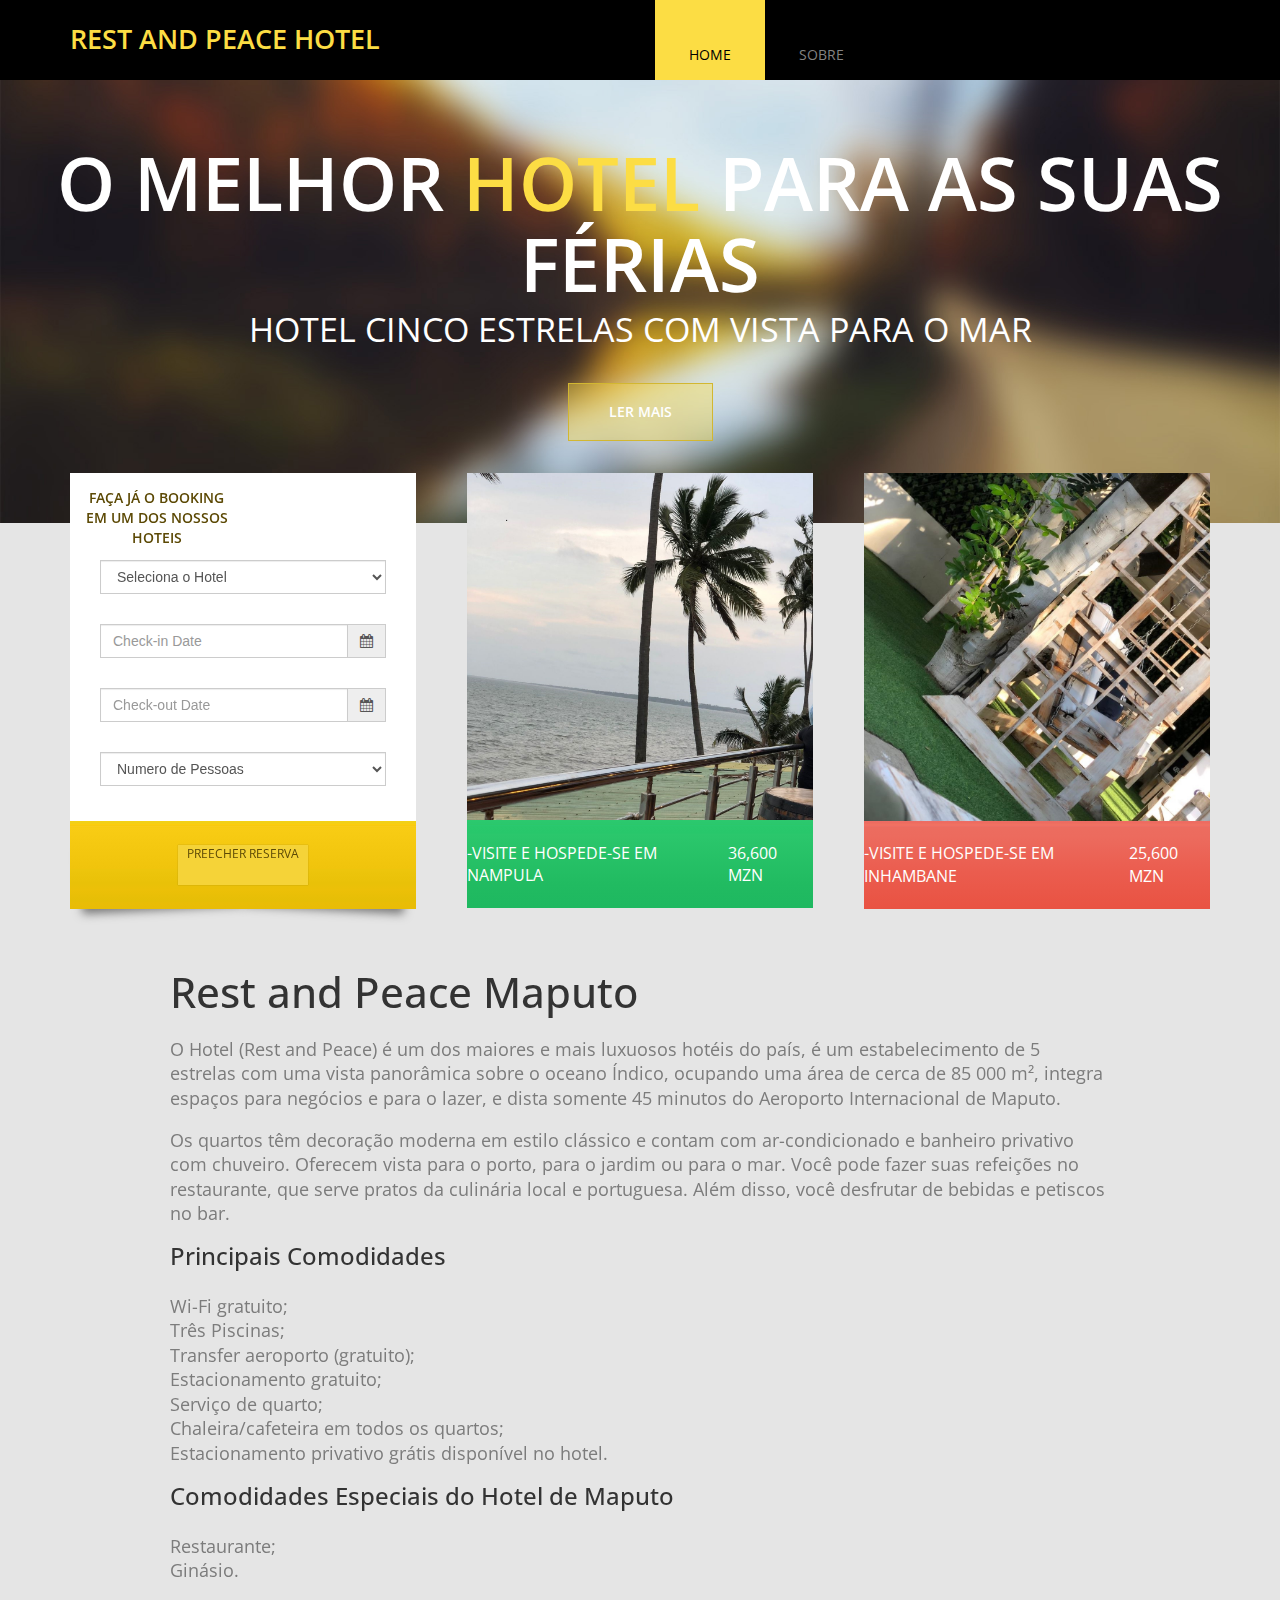
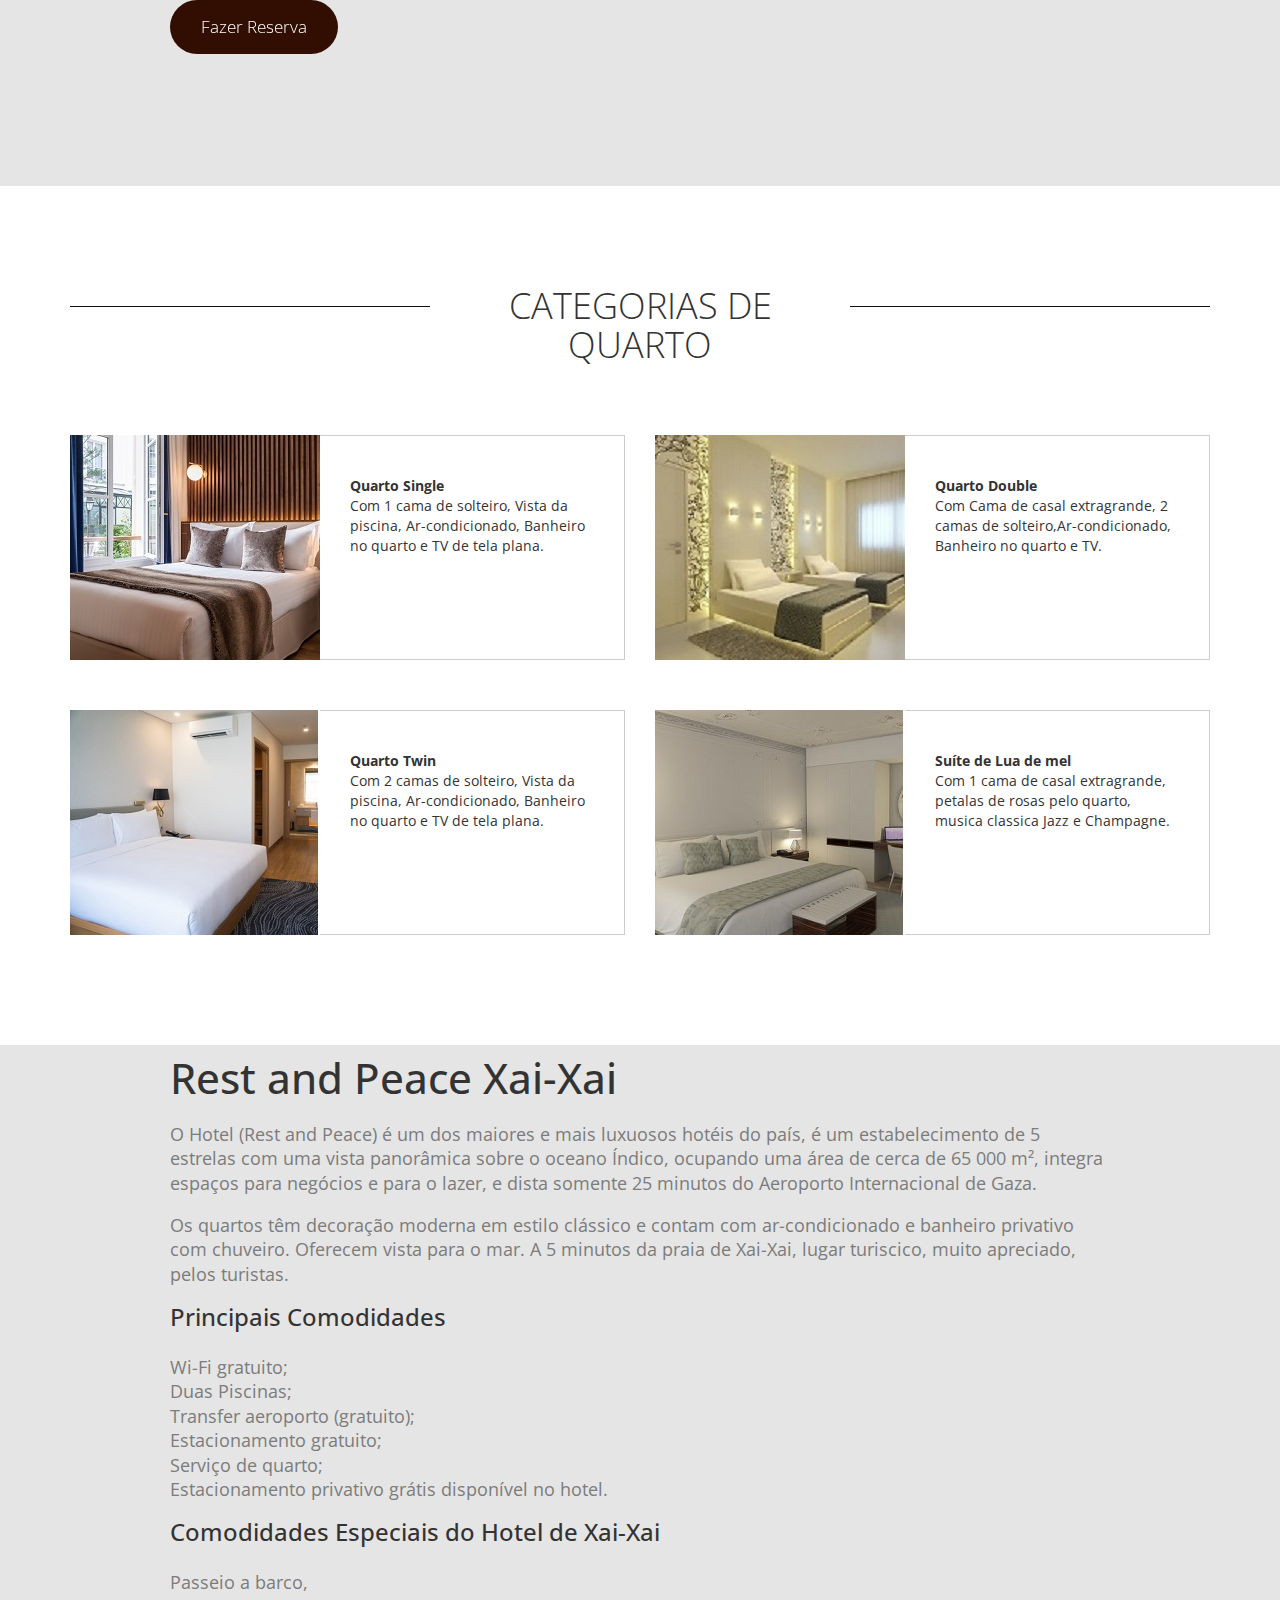
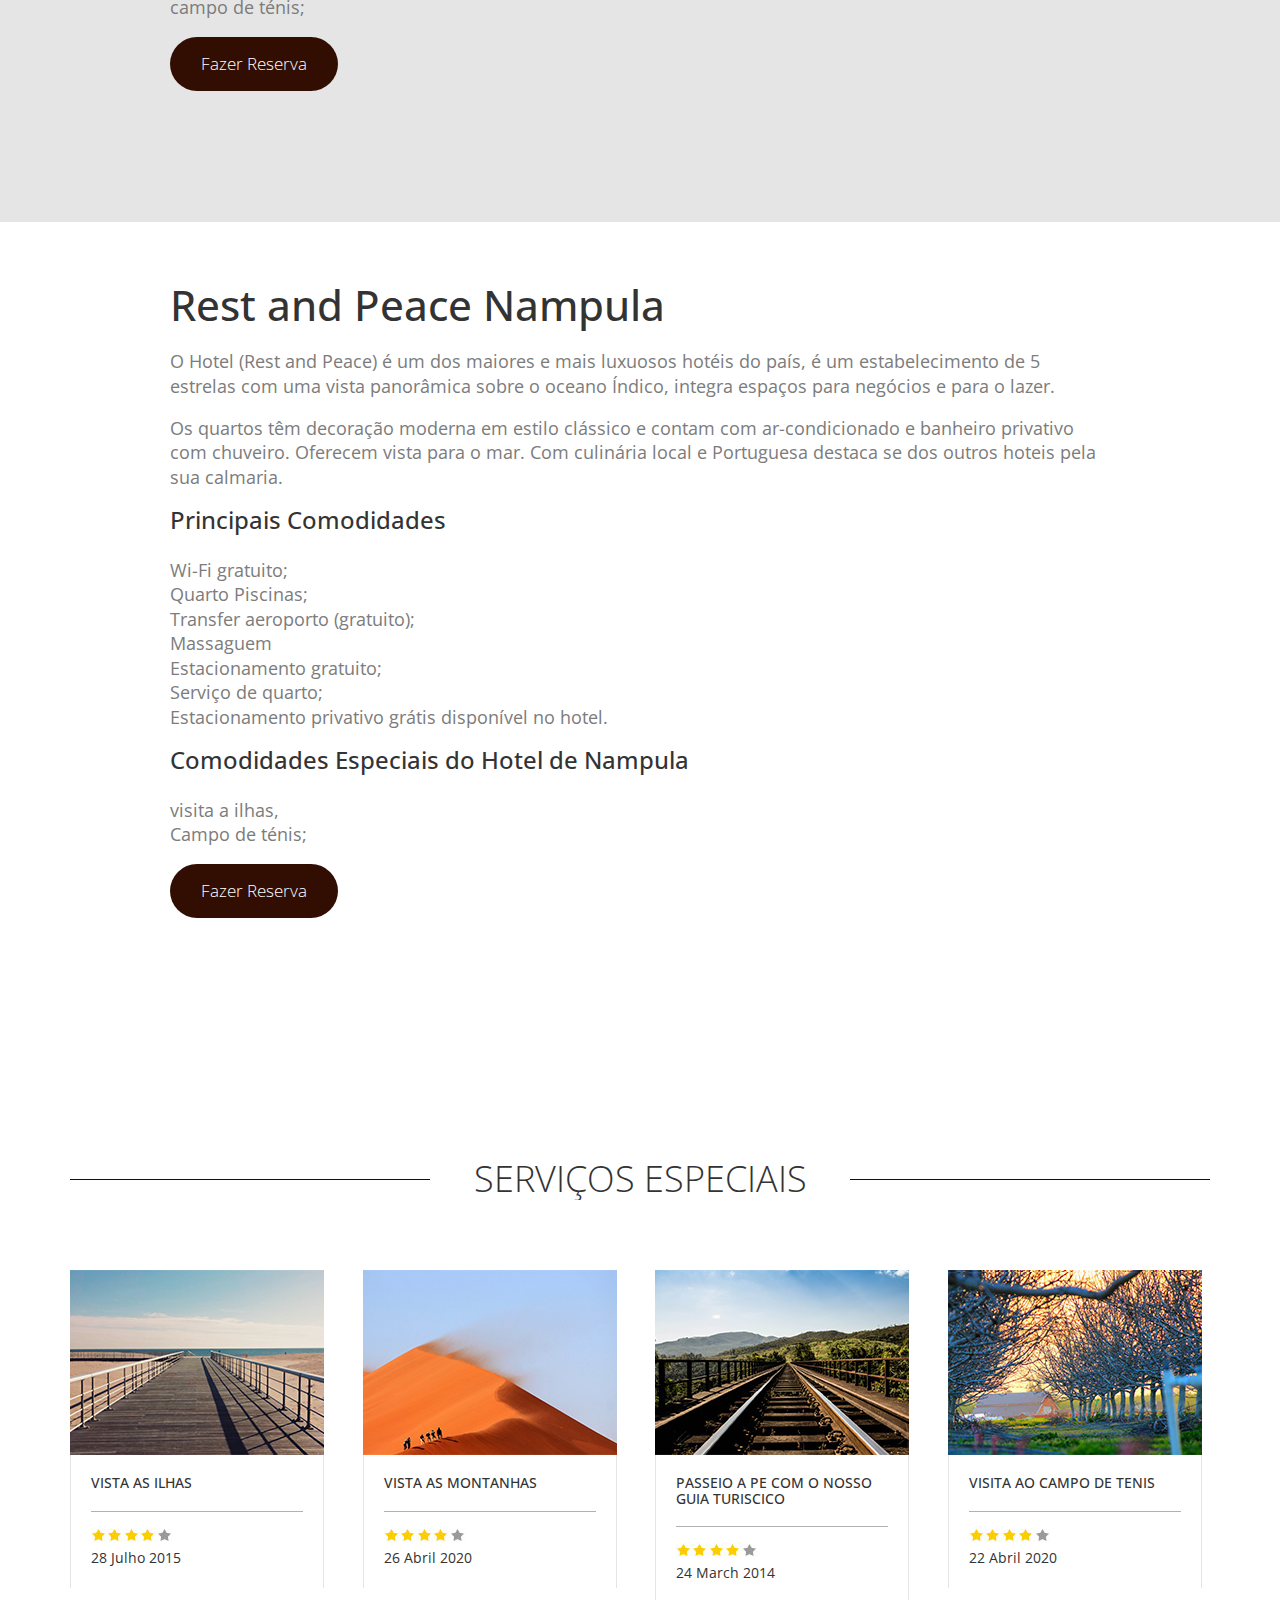
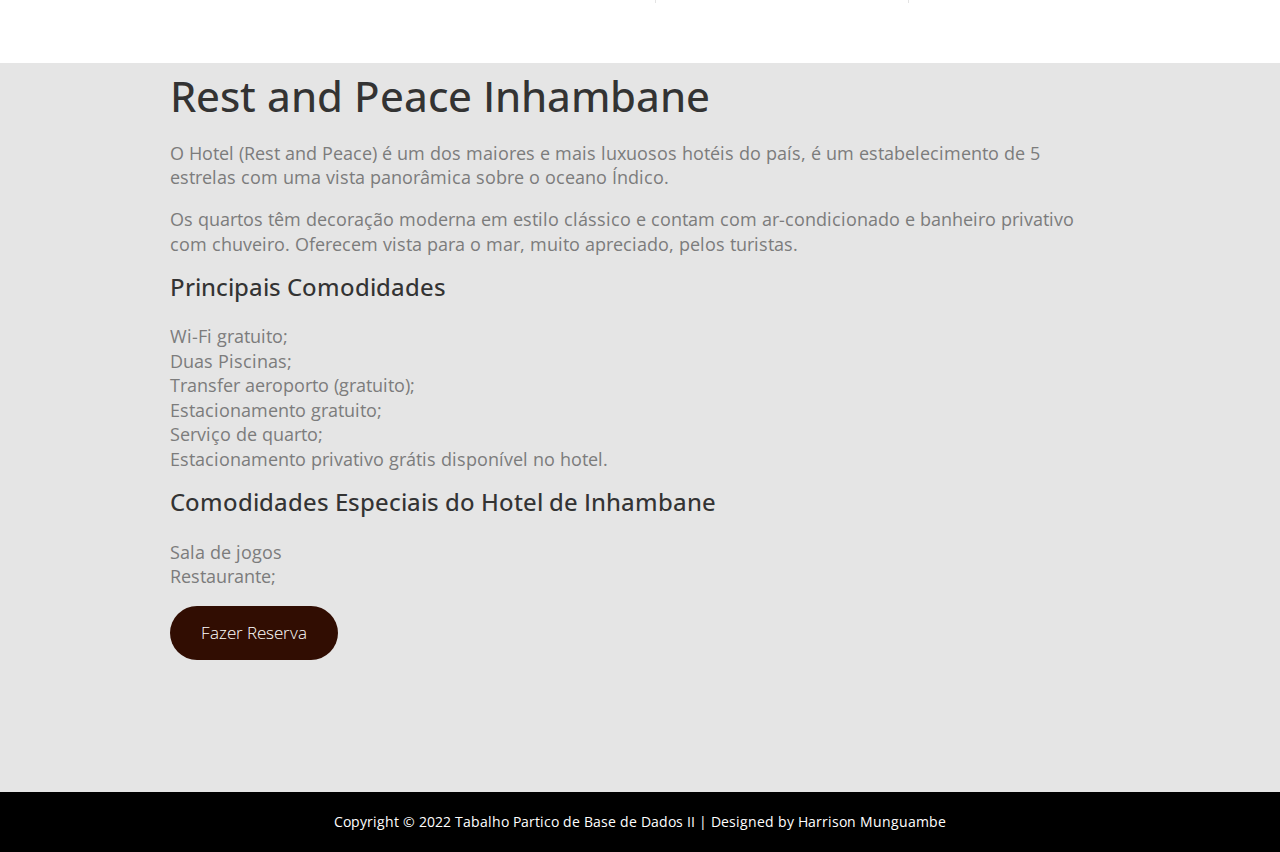
==== index.html @ 848834ae "Initial commit" ====
<!DOCTYPE html>
<html lang="en">
  <head>
    <meta charset="utf-8" />
    <meta http-equiv="X-UA-Compatible" content="IE=edge" />
    <meta name="viewport" content="width=device-width, initial-scale=1" />
    <title>Hotel Rest and Peace</title>

     <!-- //for-mobile-apps -->
     <link
     rel="icon"
     href="img/iconfinder-connectedglobe-4417105_116615.ico"
     type="image/x-icon"
   />
    <link
      href="http://fonts.googleapis.com/css?family=Open+Sans:400,300,400italic,600,700"
      rel="stylesheet"
      type="text/css"
    />
    <link href="css/font-awesome.min.css" rel="stylesheet" />
    <link href="css/bootstrap.min.css" rel="stylesheet" />
    <link href="css/bootstrap-datetimepicker.min.css" rel="stylesheet" />
    <link href="css/flexslider.css" rel="stylesheet" />
    <link href="css/templatemo-style.css" rel="stylesheet" />
  </head>
  <body class="tm-gray-bg">
    <!-- Header -->
    <div class="tm-header">
      <div class="container">
        <div class="row">
          <div class="col-lg-6 col-md-4 col-sm-3 tm-site-name-container">
            <a href="#" class="tm-site-name">Rest and Peace Hotel</a>
          </div>
          <div class="col-lg-6 col-md-8 col-sm-9">
            <div class="mobile-menu-icon">
              <i class="fa fa-bars"></i>
            </div>
            <nav class="tm-nav">
              <ul>
                <li><a href="index.html" class="active">Home</a></li>
                <!-- <li><a href="about.html">Sobre</a></li>
                <li><a href="tours.html">Our Tours</a></li> -->
                <li><a href="contact.html">Sobre</a></li>
              </ul>
            </nav>
          </div>
        </div>
      </div>
    </div>

    <section class="tm-banner">
      <!-- Flexslider -->
      <div class="flexslider flexslider-banner">
        <ul class="slides">
          <li>
            <div class="tm-banner-inner">
              <h1 class="tm-banner-title">
                O Melhor <span class="tm-yellow-text">Hotel</span> para as suas
                Férias
              </h1>
              <p class="tm-banner-subtitle">
                Hotel Cinco Estrelas com Vista para o Mar
              </p>
              <a href="#more" class="tm-banner-link">Ler Mais</a>
            </div>
            <img src="img/banner-1.jpg" alt="Image" />
          </li>
          <li>
            <div class="tm-banner-inner">
              <h1 class="tm-banner-title">
                Hospede-se <span class="tm-yellow-text">Connosco</span> já
              </h1>
              <p class="tm-banner-subtitle">Cobrimos o menor preço</p>
              <a href="#more" class="tm-banner-link">Ler Mais</a>
            </div>
            <img src="img/banner-2.jpg" alt="Image" />
          </li>
          <li>
            <div class="tm-banner-inner">
              <h1 class="tm-banner-title">
                Um dos mais
                <span class="tm-yellow-text">luxuosos hotéis</span> do país
              </h1>
              <p class="tm-banner-subtitle">Veja os detalhes da acomodação</p>
              <a href="#more" class="tm-banner-link">Ler Mais</a>
            </div>
            <img src="img/banner-3.jpg" alt="Image" />
          </li>
        </ul>
      </div>
    </section>

    <!-- gray bg -->
    <section class="container tm-home-section-1" id="more">
      <div class="row">
        <div class="col-lg-4 col-md-4 col-sm-6">
          <!-- Nav tabs -->
          <div class="tm-home-box-1">
            <ul
              class="nav nav-tabs tm-white-bg"
              role="tablist"
              id="hotelCarTabs"
            >
              <li role="presentation" class="active">
                <a
                  href="#hotel"
                  aria-controls="hotel"
                  role="tab"
                  data-toggle="tab"
                  >Faça já o Booking em um dos nossos Hoteis
                </a>
              </li>
              <!-- <li role="presentation">
                <a href="#car" aria-controls="car" role="tab" data-toggle="tab"
                  >Car Rental</a
                >
              </li> -->
            </ul>

            <!-- Tab panes -->
            <div class="tab-content">
              <div
                role="tabpanel"
                class="tab-pane fade in active tm-white-bg"
                id="hotel"
              >
                <div class="tm-search-box effect2">
                  <form action="#" method="post" class="hotel-search-form">
                    <div class="tm-form-inner">
                      <div class="form-group">
                        <select class="form-control">
                          <option value="">Seleciona o Hotel</option>
                          <!-- <option value="shangrila">Nampula</option> -->
                          <option value="chatrium">Xai-Xai</option>
                          <option value="fourseasons">Inhambane</option>
                          <option value="hilton">Maputo</option>
                        </select>
                      </div>
                      <div class="form-group">
                        <div class="input-group date" id="datetimepicker1">
                          <input
                            type="text"
                            class="form-control"
                            placeholder="Check-in Date"
                          />
                          <span class="input-group-addon">
                            <span class="fa fa-calendar"></span>
                          </span>
                        </div>
                      </div>
                      <div class="form-group">
                        <div class="input-group date" id="datetimepicker2">
                          <input
                            type="text"
                            class="form-control"
                            placeholder="Check-out Date"
                          />
                          <span class="input-group-addon">
                            <span class="fa fa-calendar"></span>
                          </span>
                        </div>
                      </div>
                      <div class="form-group margin-bottom-0">
                        <select class="form-control">
                          <option value="">Numero de Pessoas</option>
                          <option value="1">1</option>
                          <option value="2">2</option>
                          <option value="3">3</option>
                          <option value="4">4</option>
                          <option value="5p">5+</option>
                        </select>
                      </div>
                    </div>
                    <div class="form-group tm-yellow-gradient-bg text-center">
                      <a href="Reserva.html" class="tm-yellow-btn">
                        Preecher Reserva
                      </a>
                    </div>
                  </form>
                </div>
              </div>
              <div role="tabpanel" class="tab-pane fade tm-white-bg" id="car">
                <div class="tm-search-box effect2">
                  <form action="#" method="post" class="hotel-search-form">
                    <div class="tm-form-inner">
                      <div class="form-group">
                        <select class="form-control">
                          <option value="">-- Select Model --</option>
                          <option value="shangrila">BMW</option>
                          <option value="chatrium">Mercedes-Benz</option>
                          <option value="fourseasons">Toyota</option>
                          <option value="hilton">Honda</option>
                        </select>
                      </div>
                      <div class="form-group">
                        <div class="input-group date-time" id="datetimepicker3">
                          <input
                            type="text"
                            class="form-control"
                            placeholder="Pickup Date"
                          />
                          <span class="input-group-addon">
                            <span class="fa fa-calendar"></span>
                          </span>
                        </div>
                      </div>
                      <div class="form-group">
                        <div class="input-group date-time" id="datetimepicker4">
                          <input
                            type="text"
                            class="form-control"
                            placeholder="Return Date"
                          />
                          <span class="input-group-addon">
                            <span class="fa fa-calendar"></span>
                          </span>
                        </div>
                      </div>
                      <div class="form-group">
                        <select class="form-control">
                          <option value="">-- Options --</option>
                          <option value="">Child Seat</option>
                          <option value="">GPS Navigator</option>
                          <option value="">Insurance</option>
                        </select>
                      </div>
                    </div>
                    <div class="form-group tm-yellow-gradient-bg text-center">
                      <button type="submit" name="submit" class="tm-yellow-btn">
                        Check Now
                      </button>
                    </div>
                  </form>
                </div>
              </div>
            </div>
          </div>
        </div>

        <div class="col-lg-4 col-md-4 col-sm-6">
          <div class="tm-home-box-1 tm-home-box-1-2 tm-home-box-1-center">
            <img src="img/IMG-20211113-WA0126.jpg" alt="image" class="img-responsive" />
            <a href="Reserva.html">
              <div class="tm-green-gradient-bg tm-city-price-container">
                <span>-Visite e Hospede-se em Nampula</span>
                <span>36,600 MZN</span>
              </div>
            </a>
          </div>
        </div>

        <div class="col-lg-4 col-md-4 col-sm-6">
          <div class="tm-home-box-1 tm-home-box-1-2 tm-home-box-1-right">
            <img src="img/IMG-20220428-WA0137.jpg" alt="image" class="img-responsive" />
            <a href="Reserva.html">
              <div class="tm-red-gradient-bg tm-city-price-container">
                <span>-Visite e Hospede-se em Inhambane</span>
                <span>25,600 MZN</span>
              </div>
            </a>
          </div>
        </div>
      </div>

      <article>
        <section class="sobre" id="sobre">
          <div class="sobre-info">
            <h2 class="sobre-title">Rest and Peace Maputo</h2>
            <p>
              O Hotel (Rest and Peace) é um dos maiores e mais luxuosos hotéis
              do país, é um estabelecimento de 5 estrelas com uma vista
              panorâmica sobre o oceano Índico, ocupando uma área de cerca de 85
              000 m², integra espaços para negócios e para o lazer, e dista
              somente 45 minutos do Aeroporto Internacional de Maputo.
            </p>

            <p>
              Os quartos têm decoração moderna em estilo clássico e contam com
              ar-condicionado e banheiro privativo com chuveiro. Oferecem vista
              para o porto, para o jardim ou para o mar. Você pode fazer suas
              refeições no restaurante, que serve pratos da culinária local e
              portuguesa. Além disso, você desfrutar de bebidas e petiscos no
              bar.
            </p>

            <h3>Principais Comodidades</h3>
            <p>
              <br />
              Wi-Fi gratuito;<br />
              Três Piscinas; <br />
              Transfer aeroporto (gratuito);<br />

              Estacionamento gratuito;<br />
              Serviço de quarto;<br />
              Chaleira/cafeteira em todos os quartos; <br />
              Estacionamento privativo grátis disponível no hotel.
            </p>
            <h3>Comodidades Especiais do Hotel de Maputo</h3>
            <p>
              <br />
              Restaurante; <br />
              Ginásio.
            </p>
            <p>
              <a href="Reserva.html" class="reservaBtn">Fazer Reserva</a>
            </p>
          </div>
        </section>
      </article>

      <!-- <div class="section-margin-top">
        <div class="row">
          <div class="tm-section-header">
            <div class="col-lg-3 col-md-3 col-sm-3"><hr /></div>
            <div class="col-lg-6 col-md-6 col-sm-6">
              <h2 class="tm-section-title">Lorem Ipsum Dolor</h2>
            </div>
            <div class="col-lg-3 col-md-3 col-sm-3"><hr /></div>
          </div>
        </div>
        <div class="row">
          <div class="col-lg-3 col-md-3 col-sm-6 col-xs-6 col-xxs-12">
            <div class="tm-home-box-2">
              <img src="img/index-03.jpg" alt="image" class="img-responsive" />
              <h3>Proin Gravida Nibhvel Lorem Quis Bind</h3>
              <p class="tm-date">28 March 2016</p>
              <div class="tm-home-box-2-container">
                <a href="#" class="tm-home-box-2-link"
                  ><i class="fa fa-heart tm-home-box-2-icon border-right"></i
                ></a>
                <a href="#" class="tm-home-box-2-link"
                  ><span class="tm-home-box-2-description">Travel</span></a
                >
                <a href="#" class="tm-home-box-2-link"
                  ><i class="fa fa-edit tm-home-box-2-icon border-left"></i
                ></a>
              </div>
            </div>
          </div>
          <div class="col-lg-3 col-md-3 col-sm-6 col-xs-6 col-xxs-12">
            <div class="tm-home-box-2">
              <img src="img/index-04.jpg" alt="image" class="img-responsive" />
              <h3>Proin Gravida Nibhvel Lorem Quis Bind</h3>
              <p class="tm-date">26 March 2016</p>
              <div class="tm-home-box-2-container">
                <a href="#" class="tm-home-box-2-link"
                  ><i class="fa fa-heart tm-home-box-2-icon border-right"></i
                ></a>
                <a href="#" class="tm-home-box-2-link"
                  ><span class="tm-home-box-2-description">Travel</span></a
                >
                <a href="#" class="tm-home-box-2-link"
                  ><i class="fa fa-edit tm-home-box-2-icon border-left"></i
                ></a>
              </div>
            </div>
          </div>
          <div class="col-lg-3 col-md-3 col-sm-6 col-xs-6 col-xxs-12">
            <div class="tm-home-box-2">
              <img src="img/index-05.jpg" alt="image" class="img-responsive" />
              <h3>Proin Gravida Nibhvel Lorem Quis Bind</h3>
              <p class="tm-date">24 March 2016</p>
              <div class="tm-home-box-2-container">
                <a href="#" class="tm-home-box-2-link"
                  ><i class="fa fa-heart tm-home-box-2-icon border-right"></i
                ></a>
                <a href="#" class="tm-home-box-2-link"
                  ><span class="tm-home-box-2-description">Travel</span></a
                >
                <a href="#" class="tm-home-box-2-link"
                  ><i class="fa fa-edit tm-home-box-2-icon border-left"></i
                ></a>
              </div>
            </div>
          </div>
          <div class="col-lg-3 col-md-3 col-sm-6 col-xs-6 col-xxs-12">
            <div class="tm-home-box-2 tm-home-box-2-right">
              <img src="img/index-06.jpg" alt="image" class="img-responsive" />
              <h3>Proin Gravida Nibhvel Lorem Quis Bind</h3>
              <p class="tm-date">22 March 2016</p>
              <div class="tm-home-box-2-container">
                <a href="#" class="tm-home-box-2-link"
                  ><i class="fa fa-heart tm-home-box-2-icon border-right"></i
                ></a>
                <a href="#" class="tm-home-box-2-link"
                  ><span class="tm-home-box-2-description">Travel</span></a
                >
                <a href="#" class="tm-home-box-2-link"
                  ><i class="fa fa-edit tm-home-box-2-icon border-left"></i
                ></a>
              </div>
            </div>
          </div>
        </div>
        <div class="row">
          <div class="col-lg-12">
            <p class="home-description">
              Holiday is free Bootstrap v3.3.5 responsive template for tour and
              travel websites. You can download and use this layout for any
              purpose. You do not need to provide a credit link to us. If you
              have any question, feel free to contact us. Credit goes to
              <a rel="nofollow" href="http://unsplash.com" target="_parent"
                >Unsplash</a
              >
              for images used in this template.
            </p>
          </div>
        </div>
      </div> -->
    </section>

    <!-- white bg -->
    <section class="tm-white-bg section-padding-bottom">
      <div class="container">
        <div class="row">
          <div class="tm-section-header section-margin-top">
            <div class="col-lg-4 col-md-3 col-sm-3"><hr /></div>
            <div class="col-lg-4 col-md-6 col-sm-6">
              <h2 class="tm-section-title">Categorias de Quarto</h2>
            </div>
            <div class="col-lg-4 col-md-3 col-sm-3"><hr /></div>
          </div>
          <div class="col-lg-6">
            <div class="tm-home-box-3">
              <div class="tm-home-box-3-img-container">
                <img src="img/1403152.jpg" alt="image" class="img-responsive" />
              </div>
              <div class="tm-home-box-3-info">
                <p class="tm-home-box-3-description">
                  <strong> Quarto Single </strong><br />
                  Com 1 cama de solteiro, Vista da piscina, Ar-condicionado,
                  Banheiro no quarto e TV de tela plana.
                </p>
                <!-- <div class="tm-home-box-2-container">
                  <a href="#" class="tm-home-box-2-link"
                    ><i class="fa fa-heart tm-home-box-2-icon border-right"></i
                  ></a>
                  <a href="#" class="tm-home-box-2-link"
                    ><span class="tm-home-box-2-description box-3"
                      >Fazer Reserva</span
                    ></a
                  >
                  <a href="#" class="tm-home-box-2-link"
                    ><i class="fa fa-edit tm-home-box-2-icon border-left"></i
                  ></a>
                </div> -->
              </div>
            </div>
          </div>
          <div class="col-lg-6">
            <div class="tm-home-box-3">
              <div class="tm-home-box-3-img-container">
                <img
                  src="img/paraupebasquartodouble.jpg"
                  alt="image"
                  class="img-responsive"
                />
              </div>
              <div class="tm-home-box-3-info">
                <p class="tm-home-box-3-description">
                  <strong> Quarto Double </strong><br />
                  Com Cama de casal extragrande, 2 camas de
                  solteiro,Ar-condicionado, Banheiro no quarto e TV.
                </p>
                <!-- <div class="tm-home-box-2-container">
                  <a href="#" class="tm-home-box-2-link"
                    ><i class="fa fa-heart tm-home-box-2-icon border-right"></i
                  ></a>
                  <a href="#" class="tm-home-box-2-link"
                    ><span class="tm-home-box-2-description box-3"
                      >Fazer Reserva</span
                    ></a
                  >
                  <a href="#" class="tm-home-box-2-link"
                    ><i class="fa fa-edit tm-home-box-2-icon border-left"></i
                  ></a>
                </div> -->
              </div>
            </div>
          </div>
          <div class="col-lg-6">
            <div class="tm-home-box-3">
              <div class="tm-home-box-3-img-container">
                <img
                  src="img/como-decorar-quartos-de-hotel (2).jpg"
                  alt="image"
                  class="img-responsive"
                />
              </div>
              <div class="tm-home-box-3-info">
                <p class="tm-home-box-3-description">
                  <strong> Quarto Twin </strong><br />
                  Com 2 camas de solteiro, Vista da piscina, Ar-condicionado,
                  Banheiro no quarto e TV de tela plana.
                </p>
                <!-- <div class="tm-home-box-2-container">
                  <a href="#" class="tm-home-box-2-link"
                    ><i class="fa fa-heart tm-home-box-2-icon border-right"></i
                  ></a>
                  <a href="#" class="tm-home-box-2-link"
                    ><span class="tm-home-box-2-description box-3"
                      >Fazer Reserva</span
                    ></a
                  >
                  <a href="#" class="tm-home-box-2-link"
                    ><i class="fa fa-edit tm-home-box-2-icon border-left"></i
                  ></a>
                </div> -->
              </div>
            </div>
          </div>
          <div class="col-lg-6">
            <div class="tm-home-box-3">
              <div class="tm-home-box-3-img-container">
                <img
                  src="img/quarto-hotel-20409.jpg"
                  alt="image"
                  class="img-responsive"
                />
              </div>
              <div class="tm-home-box-3-info">
                <p class="tm-home-box-3-description">
                  <strong>Suíte de Lua de mel </strong><br />
                  Com 1 cama de casal extragrande, petalas de rosas pelo quarto,
                  musica classica Jazz e Champagne.
                </p>
                <!-- <div class="tm-home-box-2-container">
                  <a href="#" class="tm-home-box-2-link"
                    ><i class="fa fa-heart tm-home-box-2-icon border-right"></i
                  ></a>
                  <a href="#" class="tm-home-box-2-link"
                    ><span class="tm-home-box-2-description box-3"
                      >Fazer Reserva</span
                    ></a
                  >
                  <a href="#" class="tm-home-box-2-link"
                    ><i class="fa fa-edit tm-home-box-2-icon border-left"></i
                  ></a>
                </div> -->
              </div>
            </div>
          </div>
        </div>
      </div>
    </section>
    <!-- gray bg -->
    <section class="container tm-home-section-1" id="more">
      <section class="sobre" id="sobre">
        <div class="sobre-info">
          <h2 class="sobre-title">Rest and Peace Xai-Xai</h2>
          <p>
            O Hotel (Rest and Peace) é um dos maiores e mais luxuosos hotéis do
            país, é um estabelecimento de 5 estrelas com uma vista panorâmica
            sobre o oceano Índico, ocupando uma área de cerca de 65 000 m²,
            integra espaços para negócios e para o lazer, e dista somente 25
            minutos do Aeroporto Internacional de Gaza.
          </p>

          <p>
            Os quartos têm decoração moderna em estilo clássico e contam com
            ar-condicionado e banheiro privativo com chuveiro. Oferecem vista
            para o mar. A 5 minutos da praia de Xai-Xai, lugar turiscico, muito
            apreciado, pelos turistas.
          </p>

          <h3>Principais Comodidades</h3>
          <p>
            <br />
            Wi-Fi gratuito;<br />
            Duas Piscinas; <br />
            Transfer aeroporto (gratuito);<br />

            Estacionamento gratuito;<br />
            Serviço de quarto;<br />
            Estacionamento privativo grátis disponível no hotel.
          </p>
          <h3>Comodidades Especiais do Hotel de Xai-Xai</h3>
          <p>
            <br />
            Passeio a barco,<br />
            campo de ténis;
          </p>
          <p>
            <a href="Reserva.html" class="reservaBtn">Fazer Reserva</a>
          </p>
        </div>
      </section>
    </section>

    <!-- white bg -->
    <section class="tm-white-bg section-padding-bottom">
      <section class="sobre" id="sobre">
        <div class="sobre-info">
          <h2 class="sobre-title">Rest and Peace Nampula</h2>
          <p>
            O Hotel (Rest and Peace) é um dos maiores e mais luxuosos hotéis do
            país, é um estabelecimento de 5 estrelas com uma vista panorâmica
            sobre o oceano Índico, integra espaços para negócios e para o lazer.
          </p>

          <p>
            Os quartos têm decoração moderna em estilo clássico e contam com
            ar-condicionado e banheiro privativo com chuveiro. Oferecem vista
            para o mar. Com culinária local e Portuguesa destaca se dos outros
            hoteis pela sua calmaria.
          </p>

          <h3>Principais Comodidades</h3>
          <p>
            <br />
            Wi-Fi gratuito;<br />
            Quarto Piscinas; <br />
            Transfer aeroporto (gratuito);<br />
            Massaguem <br />
            Estacionamento gratuito;<br />
            Serviço de quarto;<br />
            Estacionamento privativo grátis disponível no hotel.
          </p>
          <h3>Comodidades Especiais do Hotel de Nampula</h3>
          <p>
            <br />
            visita a ilhas, <br />
            Campo de ténis;
          </p>
          <p>
            <a href="Reserva.html" class="reservaBtn">Fazer Reserva</a>
          </p>
        </div>
      </section>
    </section> 

    <section class="tm-white-bg section-padding-bottom">
      <div class="container">
        <div class="row">
          <div class="tm-section-header section-margin-top">
            <div class="col-lg-4 col-md-3 col-sm-3"><hr /></div>
            <div class="col-lg-4 col-md-6 col-sm-6">
              <h2 class="tm-section-title">Serviços Especiais</h2>
            </div>
            <div class="col-lg-4 col-md-3 col-sm-3"><hr /></div>
          </div>
        </div>
        <div class="row">
          <div class="col-lg-3 col-md-3 col-sm-6 col-xs-6 col-xxs-12">
            <div class="tm-tours-box-2">
              <img src="img/index-03.jpg" alt="image" class="img-responsive" />
              <div class="tm-tours-box-2-info">
                <h3 class="margin-bottom-15">Vista as ilhas</h3>
                <img src="img/rating.png" alt="image" class="margin-bottom-5" />
                <p>28 Julho 2015</p>
              </div>
              <!-- <a href="#" class="tm-tours-box-2-link">Book Now</a> -->
            </div>
          </div>
          <div class="col-lg-3 col-md-3 col-sm-6 col-xs-6 col-xxs-12">
            <div class="tm-tours-box-2">
              <img src="img/index-04.jpg" alt="image" class="img-responsive" />
              <div class="tm-tours-box-2-info">
                <h3 class="margin-bottom-15">Vista as Montanhas</h3>
                <img src="img/rating.png" alt="image" class="margin-bottom-5" />
                <p>26 Abril 2020</p>
              </div>
              <!-- <a href="#" class="tm-tours-box-2-link">Book Now</a> -->
            </div>
          </div>
          <div class="col-lg-3 col-md-3 col-sm-6 col-xs-6 col-xxs-12">
            <div class="tm-tours-box-2">
              <img src="img/index-05.jpg" alt="image" class="img-responsive" />
              <div class="tm-tours-box-2-info">
                <h3 class="margin-bottom-15">
                  Passeio a pe com o nosso guia turiscico
                </h3>
                <img src="img/rating.png" alt="image" class="margin-bottom-5" />
                <p>24 March 2014</p>
              </div>
              <!-- <a href="#" class="tm-tours-box-2-link">Book Now</a> -->
            </div>
          </div>
          <div class="col-lg-3 col-md-3 col-sm-6 col-xs-6 col-xxs-12">
            <div class="tm-tours-box-2">
              <img src="img/index-06.jpg" alt="image" class="img-responsive" />
              <div class="tm-tours-box-2-info">
                <h3 class="margin-bottom-15">
                 Visita ao Campo de tenis
                </h3>
                <img src="img/rating.png" alt="image" class="margin-bottom-5" />
                <p>22 Abril 2020</p>
              </div>
              <!-- <a href="#" class="tm-tours-box-2-link">Book Now</a> -->
            </div>
          </div>
        </div>
        <!-- <div class="row">
          <div class="col-lg-12">
            <p class="home-description">
              Lorem quis bibendum auctor, nisi elit consequat ipsum, nec
              sagittis sem nibh id elit. Duis sed odio sit amet nibh vulputate
              cursus a sit amet mauris. Morbi accumsaipsu m velit. Nam nec
              tellus a odio tincidunt auctor a ornare odio. Sed non mauris vitae
              erat.
            </p>
          </div> -->
        </div>
      </div>
    </section>
 <!-- gray bg -->
 <section class="container tm-home-section-1" id="more">
  <section class="sobre" id="sobre">
    <div class="sobre-info">
      <h2 class="sobre-title">Rest and Peace	Inhambane</h2>
      <p>
        O Hotel (Rest and Peace) é um dos maiores e mais luxuosos hotéis do
        país, é um estabelecimento de 5 estrelas com uma vista panorâmica
        sobre o oceano Índico.
      </p>

      <p>
        Os quartos têm decoração moderna em estilo clássico e contam com
        ar-condicionado e banheiro privativo com chuveiro. Oferecem vista
        para o mar, muito apreciado, pelos turistas.
      </p>

      <h3>Principais Comodidades</h3>
      <p>
        <br />
        Wi-Fi gratuito;<br />
        Duas Piscinas; <br />
        Transfer aeroporto (gratuito);<br />

        Estacionamento gratuito;<br />
        Serviço de quarto;<br />
        Estacionamento privativo grátis disponível no hotel.
      </p>
      <h3>Comodidades Especiais do Hotel de Inhambane</h3>
      <p>
        <br />
        Sala de jogos <br>
         Restaurante;
      </p>
      <p>
        <a href="Reserva.html" class="reservaBtn">Fazer Reserva</a>
      </p>
    </div>
  </section>
</section>

    
    <footer class="tm-black-bg">
      <div class="container">
        <div class="row">
          <p class="tm-copyright-text">
            Copyright &copy; 2022 Tabalho Partico de Base de Dados II | Designed by Harrison Munguambe
          </p>
        </div>
      </div>
    </footer>
    <script type="text/javascript" src="js/jquery-1.11.2.min.js"></script>
    <!-- jQuery -->
    <script type="text/javascript" src="js/moment.js"></script>
    <!-- moment.js -->
    <script type="text/javascript" src="js/bootstrap.min.js"></script>
    <!-- bootstrap js -->
    <script
      type="text/javascript"
      src="js/bootstrap-datetimepicker.min.js"
    ></script>
    <!-- bootstrap date time picker js, http://eonasdan.github.io/bootstrap-datetimepicker/ -->
    <script type="text/javascript" src="js/jquery.flexslider-min.js"></script>
    <!--
	<script src="js/froogaloop.js"></script>
	<script src="js/jquery.fitvid.js"></script>
-->
    <script type="text/javascript" src="js/templatemo-script.js"></script>
    <!-- Templatemo Script -->
    <script>
      // HTML document is loaded. DOM is ready.
      $(function () {
        $("#hotelCarTabs a").click(function (e) {
          e.preventDefault();
          $(this).tab("show");
        });

        $(".date").datetimepicker({
          format: "MM/DD/YYYY",
        });
        $(".date-time").datetimepicker();

        // https://css-tricks.com/snippets/jquery/smooth-scrolling/
        $("a[href*=#]:not([href=#])").click(function () {
          if (
            location.pathname.replace(/^\//, "") ==
              this.pathname.replace(/^\//, "") &&
            location.hostname == this.hostname
          ) {
            var target = $(this.hash);
            target = target.length
              ? target
              : $("[name=" + this.hash.slice(1) + "]");
            if (target.length) {
              $("html,body").animate(
                {
                  scrollTop: target.offset().top,
                },
                1000
              );
              return false;
            }
          }
        });
      });

      // Load Flexslider when everything is loaded.
      $(window).load(function () {
        // Vimeo API nonsense

        /*
			  var player = document.getElementById('player_1');
			  $f(player).addEvent('ready', ready);
			 
			  function addEvent(element, eventName, callback) {
			    if (element.addEventListener) {
			      element.addEventListener(eventName, callback, false)
			    } else {
			      element.attachEvent(eventName, callback, false);
			    }
			  }
			 
			  function ready(player_id) {
			    var froogaloop = $f(player_id);
			    froogaloop.addEvent('play', function(data) {
			      $('.flexslider').flexslider("pause");
			    });
			    froogaloop.addEvent('pause', function(data) {
			      $('.flexslider').flexslider("play");
			    });
			  }
*/

        // Call fitVid before FlexSlider initializes, so the proper initial height can be retrieved.
        /*

			  $(".flexslider")
			    .fitVids()
			    .flexslider({
			      animation: "slide",
			      useCSS: false,
			      animationLoop: false,
			      smoothHeight: true,
			      controlNav: false,
			      before: function(slider){
			        $f(player).api('pause');
			      }
			  });
*/

        //	For images only
        $(".flexslider").flexslider({
          controlNav: false,
        });
      });
    </script>
  </body>
</html>
---- css/templatemo-style.css ----
/** 
 * Holiday Template
 * http://www.templatemo.com/tm-475-holiday
 *
 * COLOR CODES
 * Yellow	#FCDD44
 *
 */

/* CSS Resets */ 
ul,p {
	margin: 0; 
	padding: 0;
}
h1,h2,h3 {
	margin: 0;
	padding: 0;
}
h1,h2,h3,a,p { font-family: 'Open Sans', sans-serif; }
a:hover,
a:focus {
	text-decoration: none;
}

/* Header & Nav */
body { overflow-x: hidden; }
.tm-header {
	background: #000000;
	height: 80px;
	position: relative;
	z-index: 100;
}
.tm-site-name-container { padding-top: 20px; }
.tm-site-name {
	color: #FCDD44;
	font-size: 27px;
	font-weight: 600;
	text-transform: uppercase;
}
.tm-site-name:hover,
.tm-site-name:focus {
	color: #FF720B;
}
.mobile-menu-icon { display: none; }
.tm-nav {
	display: block;
	overflow: hidden;
}
.tm-nav li {
	list-style: none;
	float: left;
}
.tm-nav li a {
	color: #838383;
	display: block;
	padding: 45px 34px 15px 34px;
	text-transform: uppercase;
	transition: all 0.3s ease;
}
.tm-nav li a.active,
.tm-nav li a:focus,
.tm-nav li a:hover {
	background: #FCDD44;
	color: #000;
}

/* Banner */
.tm-banner-inner {
    height: auto;
    margin: auto;
    position: absolute;
    top: -20px;
    left: 0px;
    bottom: 0px;
    right: 0px;
    display: -webkit-flex;
    display: -ms-flexbox;
    display: flex;
    -webkit-flex-direction: column;
        -ms-flex-direction: column;
            flex-direction: column;
    -webkit-align-items: center;
        -ms-flex-align: center;
            align-items: center;
    -webkit-justify-content: center;
        -ms-flex-pack: center;
            justify-content: center;
}
.tm-banner-title,
.tm-banner-subtitle,
.tm-banner-link {
	text-transform: uppercase;
}
.tm-banner-title,
.tm-banner-subtitle {
	color: white;
}
.tm-banner-title {	
	font-size: 74px;
	font-weight: 600;
}
.tm-banner-subtitle { font-size: 34px; }
.tm-yellow-text { color: #FCDD44; }
.tm-banner-link {
	background: rgba(252, 221, 68, 0.39) none repeat scroll 0% 0%;
	border: 1px solid #D2B731;
	color: #FFF;
	font-weight: 600;
	display: inline-block;
	padding: 18px 40px;
	margin-top: 30px;
	transition: all 0.3s ease;
}
.tm-banner-link:hover,
.tm-banner-link:focus {
	background: rgba(252, 221, 68, 1);
	color: #000;
}
.flexslider.flexslider-banner {
	max-width: 100%;
	height: 100%;
	z-index: 0;
}
.flexslider.flexslider-banner .slides > li {
	text-align: center;
}
.flexslider.flexslider-banner .flex-direction-nav a:before {
	color: #FCDD44;
}
.flex-direction-nav a {
	height: 50px;
}

/* Section 1, index.html */
.tm-gray-bg { background-color: #E5E5E5; }
.tm-home-section-1 {
	position: relative;
	top: -50px;
}
.form-control {	border-radius: 0; }
.form-control:focus {
	border-color: #FCDD44;
	box-shadow: 0px 1px 1px rgba(0, 0, 0, 0.075) inset, 0px 0px 8px rgba(252, 221, 68, 0.6);
}
.tm-yellow-gradient-bg {
	/* Permalink - use to edit and share this gradient: http://colorzilla.com/gradient-editor/#f5d11d+0,f3d10e+1,efcf1c+2,fccd0d+4,f7ca0d+5,f9cb1e+6,f7cb10+7,f8cc14+8,f0c40c+54,edc50c+55,e9c108+71,ecc008+78,e6be06+91,e9bd06+93,e8bc06+100 */
	background: #f5d11d; /* Old browsers */ /* FF3.6+ */ /* Chrome,Safari4+ */ /* Chrome10+,Safari5.1+ */ /* Opera 11.10+ */ /* IE10+ */
	background: linear-gradient(to bottom,  #f5d11d 0%,#f3d10e 1%,#efcf1c 2%,#fccd0d 4%,#f7ca0d 5%,#f9cb1e 6%,#f7cb10 7%,#f8cc14 8%,#f0c40c 54%,#edc50c 55%,#e9c108 71%,#ecc008 78%,#e6be06 91%,#e9bd06 93%,#e8bc06 100%); /* W3C */
	filter: progid:DXImageTransform.Microsoft.gradient( startColorstr='#f5d11d', endColorstr='#e8bc06',GradientType=0 ); /* IE6-9 */
}
.tm-green-gradient-bg {
	/* Permalink - use to edit and share this gradient: http://colorzilla.com/gradient-editor/#2ec66b+0,2dc970+1,2ac96c+2,2bc76e+4,2bc869+5,2ac871+6,29c86c+7,28c76b+15,2bc76c+16,21bb61+73,1eb860+100 */
	background: #2ec66b; /* Old browsers */ /* FF3.6+ */ /* Chrome,Safari4+ */ /* Chrome10+,Safari5.1+ */ /* Opera 11.10+ */ /* IE10+ */
	background: linear-gradient(to bottom,  #2ec66b 0%,#2dc970 1%,#2ac96c 2%,#2bc76e 4%,#2bc869 5%,#2ac871 6%,#29c86c 7%,#28c76b 15%,#2bc76c 16%,#21bb61 73%,#1eb860 100%); /* W3C */
	filter: progid:DXImageTransform.Microsoft.gradient( startColorstr='#2ec66b', endColorstr='#1eb860',GradientType=0 ); /* IE6-9 */
}
.tm-red-gradient-bg {
	/* Permalink - use to edit and share this gradient: http://colorzilla.com/gradient-editor/#e97262+0,ef6865+1,ed6c5f+2,f07162+4,f17062+5,eb6f67+6,ec6c5f+7,ec6b5e+18,eb5d4f+56,e95242+100 */
	background: #e97262; /* Old browsers */ /* FF3.6+ */ /* Chrome,Safari4+ */ /* Chrome10+,Safari5.1+ */ /* Opera 11.10+ */ /* IE10+ */
	background: linear-gradient(to bottom,  #e97262 0%,#ef6865 1%,#ed6c5f 2%,#f07162 4%,#f17062 5%,#eb6f67 6%,#ec6c5f 7%,#ec6b5e 18%,#eb5d4f 56%,#e95242 100%); /* W3C */
	filter: progid:DXImageTransform.Microsoft.gradient( startColorstr='#e97262', endColorstr='#e95242',GradientType=0 ); /* IE6-9 */
}
.tm-yellow-gradient-bg,
.tm-green-gradient-bg,
.tm-red-gradient-bg {
	display: -webkit-flex;
	display: -ms-flexbox;
	display: flex;
	-webkit-align-items: center;
	    -ms-flex-align: center;
	        align-items: center;
	height: 88px;
}
.tm-city-price-container {
	padding: 30px 0;
	font-size: 16px;
	color: white;
	text-transform: uppercase;
	-webkit-justify-content: space-around;
	    -ms-flex-pack: distribute;
	        justify-content: space-around;
}
.tm-city-price-container:hover { font-weight: 600; }
.tm-yellow-btn {
	width: 130px;
	height: 40px;
	background-color: #F5D338;
	border: medium none;
	color: #5C4905;
	font-size: 12px;
	margin: 24px auto;
	text-transform: uppercase;
	box-shadow: 0px 0px 1px 0px rgba(0, 0, 0, 0.3);
}
.tm-yellow-btn:hover,
.tm-yellow-btn:focus {
	background-color: #F9E58B;
}
.tm-form-inner { padding: 35px 30px 5px; }

/*http://cssdeck.com/labs/different-css3-box-shadows-effects*/
/*==================================================
 * Effect 2
 * ===============================================*/
.effect2
{
  position: relative;
}
.effect2:before, .effect2:after
{
  z-index: -1;
  position: absolute;
  content: "";
  bottom: 15px;
  left: 10px;
  width: 50%;
  top: 80%;
  max-width:160px;
  background: #777;
  box-shadow: 0 15px 10px #777;
  -webkit-transform: rotate(-3deg);
  transform: rotate(-3deg);
}
.effect2:after
{
  -webkit-transform: rotate(3deg);
  transform: rotate(3deg);
  right: 10px;
  left: auto;
}
.tm-white-bg {
	background-color: #fff;
}
.tm-home-box-1 {
	width: 346px;
	height: 436px;
}
.tm-home-box-1-center {
	margin: 0 auto;
}
.tm-home-box-1-right,
.tm-home-box-2-right {
	margin-left: auto;
}
.input-group-addon { border-radius: 0; }
#hotelCarTabs {
	border-bottom: none;
	height: 52px;
}
#hotelCarTabs li {
	width: 50%;
	height: 100%;
}
#hotelCarTabs > li > a {
	margin-right: 0;
	padding-top: 15px;
	padding-bottom: 15px;
	text-align: center;
	text-transform: uppercase;
	background: transparent linear-gradient(to bottom, #F5D11D 0%, #F3D10E 1%, #EFCF1C 2%, #FCCD0D 4%, #F7CA0D 5%, #F9CB1E 6%, #F7CB10 7%, #F8CC14 8%, #F0C40C 54%, #EDC50C 55%, #E9C108 71%, #ECC008 78%, #E6BE06 91%, #E9BD06 93%, #E8BC06 100%) repeat scroll 0% 0%;
	border: none;
	border-radius: 0;
	color: #5C4905;
	font-weight: 600;
}
#hotelCarTabs > li > a:hover,
#hotelCarTabs > li > a:focus {
	border: none;
	background: #F9E58B;
}
#hotelCarTabs > li.active > a, 
#hotelCarTabs > li.active > a:focus, 
#hotelCarTabs > li.active > a:hover
{
	background: transparent;
	border: none;	
}
/* Footer */
.tm-black-bg { background-color: #000; }
.tm-copyright-text {
	color: white;
	text-align: center;
	padding-top: 20px;
	padding-bottom: 20px;
}
.tm-copyright-text a {
	color: #FCDD44;
}

.tm-copyright-text a:hover {
	color: white;
}

.hotel-search-form .form-group { margin-bottom: 30px; }

/*Section 2, index.html */
.section-margin-top { margin-top: 100px; }
hr { border-top: 1px solid #111010; }
.tm-section-header {
	margin-bottom: 70px;
	overflow: hidden;
}
.tm-section-title {
	text-align: center;
	text-transform: uppercase;
	font-size: 36px;
	font-weight: 300;
}
.tm-home-box-2 {
	background-color: white;
	max-width: 254px;
}
.tm-home-box-2 h3 {
	font-size: 14px;
	padding: 30px 25px;
	text-transform: uppercase;
}
.tm-date {
	color: #c3c3c3;
	padding: 10px 25px;
	text-transform: uppercase;
}
.tm-home-box-2-container {
	border-top: 1px solid #DDD;
	overflow: hidden;
}
.tm-home-box-2-link {
	display: inline-block;
	height: 100%;
	color: black;	
	transition: all 0.3s ease;
	text-align: center;
}
.tm-home-box-2-link:hover,
.tm-home-box-2-link:focus {
	color: #FCDD44;
}
.border-left { border-left: 1px solid #DDD; }
.border-right {	border-right: 1px solid #DDD; }
.tm-home-box-2-icon {
	padding: 20px;
	width: 60px;
	height: 60px;
	font-size: 1.4em;
}
.tm-home-box-2-description {
	display: inline-block;
	text-align: center;
	text-transform: uppercase;
	width: 125px;
	padding-bottom: 18px;
}
.tm-home-box-2-description.box-3 { width: 175px; }
.home-description {
	margin: 50px auto;
	padding: 0 30px;
	text-align: center;
}

.tm-home-box-3 {
	margin-bottom: 50px;
	max-width: 555px;
	overflow: hidden;
}
.tm-home-box-3-img-container { float: left; }
.tm-home-box-3-info {
    height: 225px;
    max-width: 305px;
    float: right;
    border: 1px solid #CCC;
	border-left: none;
}
.tm-home-box-3-description { padding: 40px 30px 44px; }
.section-padding-bottom { padding-bottom: 60px; }

/* Tours */
.tm-tours-box-1 {
	width: 100%;
	max-width: 532px;
	margin-bottom: 50px;
}
.tm-tours-box-1-info {
	background: white;
	padding: 40px;
	overflow: hidden;
}
.tm-tours-box-1-info-left,
.tm-tours-box-1-info-right {
	float: left;
	width: 50%;
}
.tm-tours-box-1-info-left {
	border-right: 1px solid #B1B1B1;
	padding-right: 30px;
}
.tm-tours-box-1-info-right { padding-left: 30px; }
.margin-bottom-20 { margin-bottom: 20px; }
.margin-bottom-30 { margin-bottom: 30px; }
.gray-text { color: #B1B1B1; }
.tours-1-description { line-height: 1.8; }
.tm-tours-box-1-link { overflow: hidden }
.tm-tours-box-1-link-left { 
	background-color: #1CA7C8;
	padding: 20px 30px;
	float: left;
	width: 75%;
	text-transform: uppercase;
}
.tm-tours-box-1-link-right {
	float: left;
	background-color: #1687A6;
	font-weight: 600;
	font-size: 18px;
	display: block;
	padding: 17px 30px;
	width: 25%;
	transition: all 0.3s;
	text-align: center;
}
.tm-tours-box-1-link-right:hover,
.tm-tours-box-1-link-right:focus {
	color: white;
	background-color: #1D98B9;
}
.tm-tours-box-1-link-left,
.tm-tours-box-1-link-right {
	color: white;
	height: 60px;
}
.tm-tours-box-2 {
	max-width: 254px;
	width: 100%;
}
.tm-tours-box-2-info h3 {
	font-size: 14px;
	text-transform: uppercase;
	padding-bottom: 20px;
	border-bottom: 1px solid #b1b1b1;
}
.tm-tours-box-2-info {
    padding: 20px;
    border-left: 1px solid #E4E4E4;
    border-right: 1px solid #E4E4E4;
}
.tm-tours-box-2-link {
	display: block;
	padding-top: 20px;
	padding-bottom: 20px;
	text-align: center;
	background-color: #8C8C8C;
	color: white;
	text-transform: uppercase;
	transition: all 0.3s ease;
}
.tm-tours-box-2-link:hover,
.tm-tours-box-2-link:focus {
	color: white;
	background-color: #E8BA0F;
}

.margin-bottom-15 { margin-bottom: 15px; }
.margin-bottom-5 { margin-bottom: 5px; }

/* About */
.about-section { margin-top: 150px; }
.tm-about-box-1 {
	background-color: white;
	width: 255px;
	height: 380px;
	padding: 30px;
	text-align: center;
}
.tm-about-box-1-img {
	display: block;
	margin: 0 auto 30px;
	border-radius: 50%;
	border: 5px solid #d4d4d4;
	transition: all 0.3s ease;
}
.tm-about-box-1-img:hover,
.tm-about-box-1-img:focus {
	border: 5px solid #E8BA0F;	
}
.tm-about-box-1-title {
	font-size: 17px;
	font-style: italic;
	text-transform: uppercase;
	margin-bottom: 15px;
}
.tm-about-box-1-title span {
	font-size: 14px;
	font-style: normal;
	text-transform: none;
}
.tm-social-icon {
	color: #B1B1B1;
	font-size: 18px;
	padding: 0 10px;
}
.tm-social-icon:hover {	color: #E8BA0F; }
.tm-testimonials-box {
	width: 272px;
	height: 530px;
	background-color: #E8BA0F;
	float: left;
}
.tm-testimonials-title {
	background-color: rgb(96, 104, 116);
	color: white;
	padding: 20px;
	text-align: center;
	text-transform: uppercase;
	font-weight: 300;
}
.tm-testimonials-content {
	padding: 30px;
	text-align: center;
	font-style: italic;
}
.tm-testimonial {
	padding-top: 20px;
	padding-bottom: 15px;
}
.tm-what-we-do-right {
	float: right;
	margin-left: 30px;
	max-width: 820px;
	width: 100%;
}
.tm-about-box-2 { overflow: hidden; }
.tm-about-box-2-img,
.tm-about-box-2-text {
	float: left;
}
.tm-about-box-2-text {
	margin-left: 40px;
	max-width: 440px;
	width: 100%;
}
.tm-about-box-2-title {
	text-transform: uppercase;
	text-align: left;
	margin-bottom: 30px;
}
.tm-about-box-2-description {
	text-align: left;
	margin-bottom: 20px;
}
.tm-about-box-2-footer {
	border-top: 1px solid #ddd;
	border-bottom: 1px solid #ddd;
	text-align: right;
	text-transform: uppercase;
	padding-top: 10px;
	padding-bottom: 10px;
}

/* Flexslider */
.flex-caption,
.flexslider.flexslider .slides img {
	float: left;
}
.flex-caption {
  width: 572px;
  padding: 40px;
  left: 0;
  bottom: 0;
  font-size: 14px;
  line-height: 18px;
}
.flexslider.flexslider-banner .slides img { 
	display: block;
	width: 100%; 
}
.flexslider {
	border: none;
	border-radius: 0;
	margin: 0 auto;	
	width: 100%;
}
.flexslider.flexslider-about {
	max-width: 1100px;
}
.flexslider.flexslider-about img {
	max-width: 528px;
}
.slider-title {
	font-style: italic;
	font-weight: 600;
	margin-bottom: 25px;
	text-transform: uppercase;
}
.slider-subtitle {
	font-size: 18px;
	margin-bottom: 30px;
	text-align: left;
}
.slider-description {
	color: #B1B1B1;
	line-height: 1.6;
	margin-bottom: 40px;
	text-align: justify;
}
.slider-social { text-align: right; }

/* Contact */
.tm-contact-box-1 {
	background-color: #F4F4F4;
	padding: 40px;
}
.contact-image { 
	float: left; 
	widthh: 100%;
	max-width: 494px;
}
.contact-text {
	float: left;
	margin-left: 40px;
	max-width: 550px;
	width: 100%;
}
.effect2-contact::before, 
.effect2-contact::after {
	max-width: 550px;
}
#google-map {
	height: 335px;
	width: 100%;
}
.tm-submit-btn {
	background: #f5d11d; /* Old browsers */ /* FF3.6+ */ /* Chrome,Safari4+ */ /* Chrome10+,Safari5.1+ */ /* Opera 11.10+ */ /* IE10+ */
	background: linear-gradient(to bottom,  #f5d11d 0%,#f3d10e 1%,#efcf1c 2%,#fccd0d 4%,#f7ca0d 5%,#f9cb1e 6%,#f7cb10 7%,#f8cc14 8%,#f0c40c 54%,#edc50c 55%,#e9c108 71%,#ecc008 78%,#e6be06 91%,#e9bd06 93%,#e8bc06 100%); /* W3C */
	filter: progid:DXImageTransform.Microsoft.gradient( startColorstr='#f5d11d', endColorstr='#e8bc06',GradientType=0 ); /* IE6-9 */
	width: 100%;
	border: none;
	height: 40px;
	text-transform: uppercase;
	font-style: italic;
	font-size: 12px;
	font-weight: 600;
}
.tm-submit-btn:hover { background: #f5d11d; }
.contact-social { margin-top: 20px; }
.contact-social .fa { color: white; }
.tm-social-facebook { background-color: #4A7DBB; }
.tm-social-dribbble { background-color: #E4588E; }
.tm-social-twitter { background-color: #77D1EE; }
.tm-social-instagram { background-color: #527AA1; }
.tm-social-google-plus { background-color: #CE5754; }
.contact-social .tm-social-icon {
    padding: 5px 0;
    width: 35px;
    height: 35px;
    display: inline-block;
    text-align: center;
    margin-right: 10px;
}
.contact-social .tm-social-icon:last-child { margin-right: 0; }

@media screen and (max-width: 1199px) {
	.tm-banner-title { font-size: 50px; }
	.tm-banner-subtitle { font-size: 30px; }
	.tm-home-section-1 { top: -20px; }
	.tm-home-box-1 {
		width: 300px;
		height: 388px;
	}
	.hotel-search-form .form-group { margin-bottom: 18px; }
	.tm-home-box-2-description { padding-bottom: 15px; }
	.tm-home-box-3 {
		margin-left: auto;
		margin-right: auto;
	}
	.tm-home-box-2-description.box-3 { width: 185px; }
	.tm-about-box-1 {
		width: 215px;
		padding: 24px 15px;
	}
	.tm-testimonials-box { width: 220px; }
	.tm-testimonials-content { padding: 20px; }
	.tm-what-we-do-right { max-width: 685px; }
	.tm-about-box-2-img {
		max-width: 280px;
		height: auto;
	}
	.tm-about-box-2-text { max-width: 360px; }
	.flex-caption {	
		padding: 25px; 
		max-width: 500px;
	}
	.flexslider.flexslider-about .slides img {
		max-width: 450px;
	}
	.slider-title {
		margin-bottom: 15px; 
	}
	.slider-subtitle { 
		margin-bottom: 20px;	
	}
	.slider-description {
		margin-bottom: 20px;
		line-height: 1.3;
	}
	.tm-contact-box-1 {	padding: 30px; }
	.contact-image { max-width: 450px; }
	.contact-text {	max-width: 400px; }
	.flexslider.flexslider-about .slides img { width: 450px;	}	
}

@media screen and (max-width: 1199px) and (min-width: 992px) {
	.tm-home-box-2-description { width: 94px; }
	.tm-home-box-2-icon {
		padding: 18px;
		width: 55px;
		height: 55px;
	}
	.tm-home-box-3-description { padding-bottom: 47px; }
}

@media screen and (max-width: 991px) {
	.tm-home-box-1 {
		margin-bottom: 50px;
		width: 346px;
		height: 436px;
	}
	.tm-home-box-2 { margin: 0 auto 30px; }
	.tm-home-box-2-description {
		width: 125px;
		vertical-align: top;
	}
	.tm-home-box-2-description.box-3 { width: 175px; }
	.hotel-search-form .form-group { margin-bottom: 30px; }
	.home-description {	margin: 40px auto 40px;	}
	.tm-tours-box-1-link-left {	width: 65%;	}
	.tm-tours-box-1-link-right { width: 35%; }
	.tm-tours-box-2 { margin: 0 auto 30px; }
	.tm-about-box-1 {
		margin: 0 auto 30px;
		width: 100%;
	}
	.tm-what-we-do-right {
		float: none;
		margin-left: 0;
		max-width: 100%;
	}
	.tm-about-box-2-img { max-width: 100%; }
	.tm-about-box-2-text { max-width: 340px; }
	.tm-testimonials-box {
	    max-width: 340px;
	    width: 100%;
	    margin: 30px auto 0;
	    float: none;
	    height: auto;
	}
	.flexslider.flexslider-about,
	.flexslider.flexslider-about .slides img, 
	.flex-caption {
		max-width: 528px;
		width: 100%;
	}
	.flexslider .slides img, 
	.flex-caption {
		width: 100%;
	}
	.contact-text {
		margin-left: 0;
		margin-top: 50px;
		max-width: 100%;
	}
	.tm-contact-form-input { margin-top: 50px; }
}

@media screen and (max-width: 767px) {
	
	/* http://www.impressivewebs.com/animate-display-block-none/
	 * Comment by Jon Christensen
	 */
	.tm-nav.show {
		opacity: 1;
		height: auto;
		transition: opacity 1s, height 0;
	}
	.tm-nav {
	    opacity: 0;
		transition: opacity 1s, height 0 1s;
		height: 0;
	    position: fixed;
	    z-index: 1000;
	    top: 69px;
	    right: 15px;
	    background: rgba(15,15,15,0.7);
	    transition: all 0.3s ease;
	}
	.tm-nav li { float: none; }
	.tm-nav li a {
		color: white;
	    display: block;
	    padding: 20px 30px 20px;
	}
	.mobile-menu-icon {
	    display: block;
	    cursor: pointer;
	    color: #FCDD44;
	    font-size: 30px;
	    position: fixed;
	    top: 15px;
	    right: 15px;
	    background-color: rgba(15, 15, 15, 0.7);
	    padding: 6px 15px;
	    z-index: 1000;
	}
	.- { height: 400px;	}
	.tm-banner-title { font-size: 40px;	}
	.tm-banner-subtitle { font-size: 24px; }
	.tm-banner-inner { top: 0; }
	.tm-banner-link {
		padding: 12px 30px;
		margin-top: 10px;
	}
/* 	.tm-banner, .flexslider.flexslider-banner .slides img { height: 500px; } */
	.tm-home-box-1 {
		margin-left: auto;
		margin-right: auto;
		max-width: 100%;
	}
	.tm-home-box-1-2 { height: auto; }
	.tm-tours-box-1 {
		margin-left: auto;
		margin-right: auto;
	}
	.tm-what-we-do-right { text-align: center; }
	.section-margin-top.about-section {	margin-top: 120px; }
	.tm-section-header { margin-bottom: 40px; }
	.tm-about-box-1 {
		width: 100%;
		max-width: 300px;
		padding: 30px;
	}
	.tm-about-box-2-img, 
	.tm-about-box-2-text {
		float: none;
	}
	.tm-about-box-2-text { margin: 30px auto; }
}

@media screen and (max-width: 600px) {
	.col-xxs-12 { width: 100%; }
	.section-margin-top { margin-top: 50px;	}
	.tm-banner-title {
    	font-size: 30px;
	}
	.tm-banner-subtitle { font-size: 16px; }
	.tm-banner-link { 
		padding: 10px 25px;
	}
	.tm-home-section-1 { top: 0; }
	.tm-home-box-3-img-container,
	.tm-home-box-3-info {
		float: none;
	}
	.tm-home-box-3-info {
		max-width: 250px;
		border: 1px solid #CCC;
		border-top: none;
	}
	.tm-home-box-3-description {
	    padding-top: 30px;
	    padding-bottom: 34px;
	}
	.tm-home-box-3 { max-width: 250px; }
	.tm-home-box-2-description.box-3 { width: 120px; }
}

@media screen and (max-width: 420px) {
	.tm-banner-title { font-size: 20px;	}
	.tm-banner-subtitle { font-size: 12px; }
	.tm-banner-link { padding: 5px 10px; }
	.tm-tours-box-1-info-left,
	.tm-tours-box-1-info-right {
		float: none;
		width: 100%;
	}
	.tm-tours-box-1-info-left {
		border-right: none;
		border-bottom: 1px solid #B1B1B1;
		padding-right: 0;
		padding-bottom: 30px;	
	}
	.tm-tours-box-1-info-right {
		padding-left: 0;
		padding-top: 30px;		
	}
	.tm-tours-box-1-link-left,
	.tm-tours-box-1-link-right {
		float: none;
		width: 100%;
		text-align: center;
	}
}

@media screen and (max-width: 400px) {
	.tm-section-title {	font-size: 28px; }
}
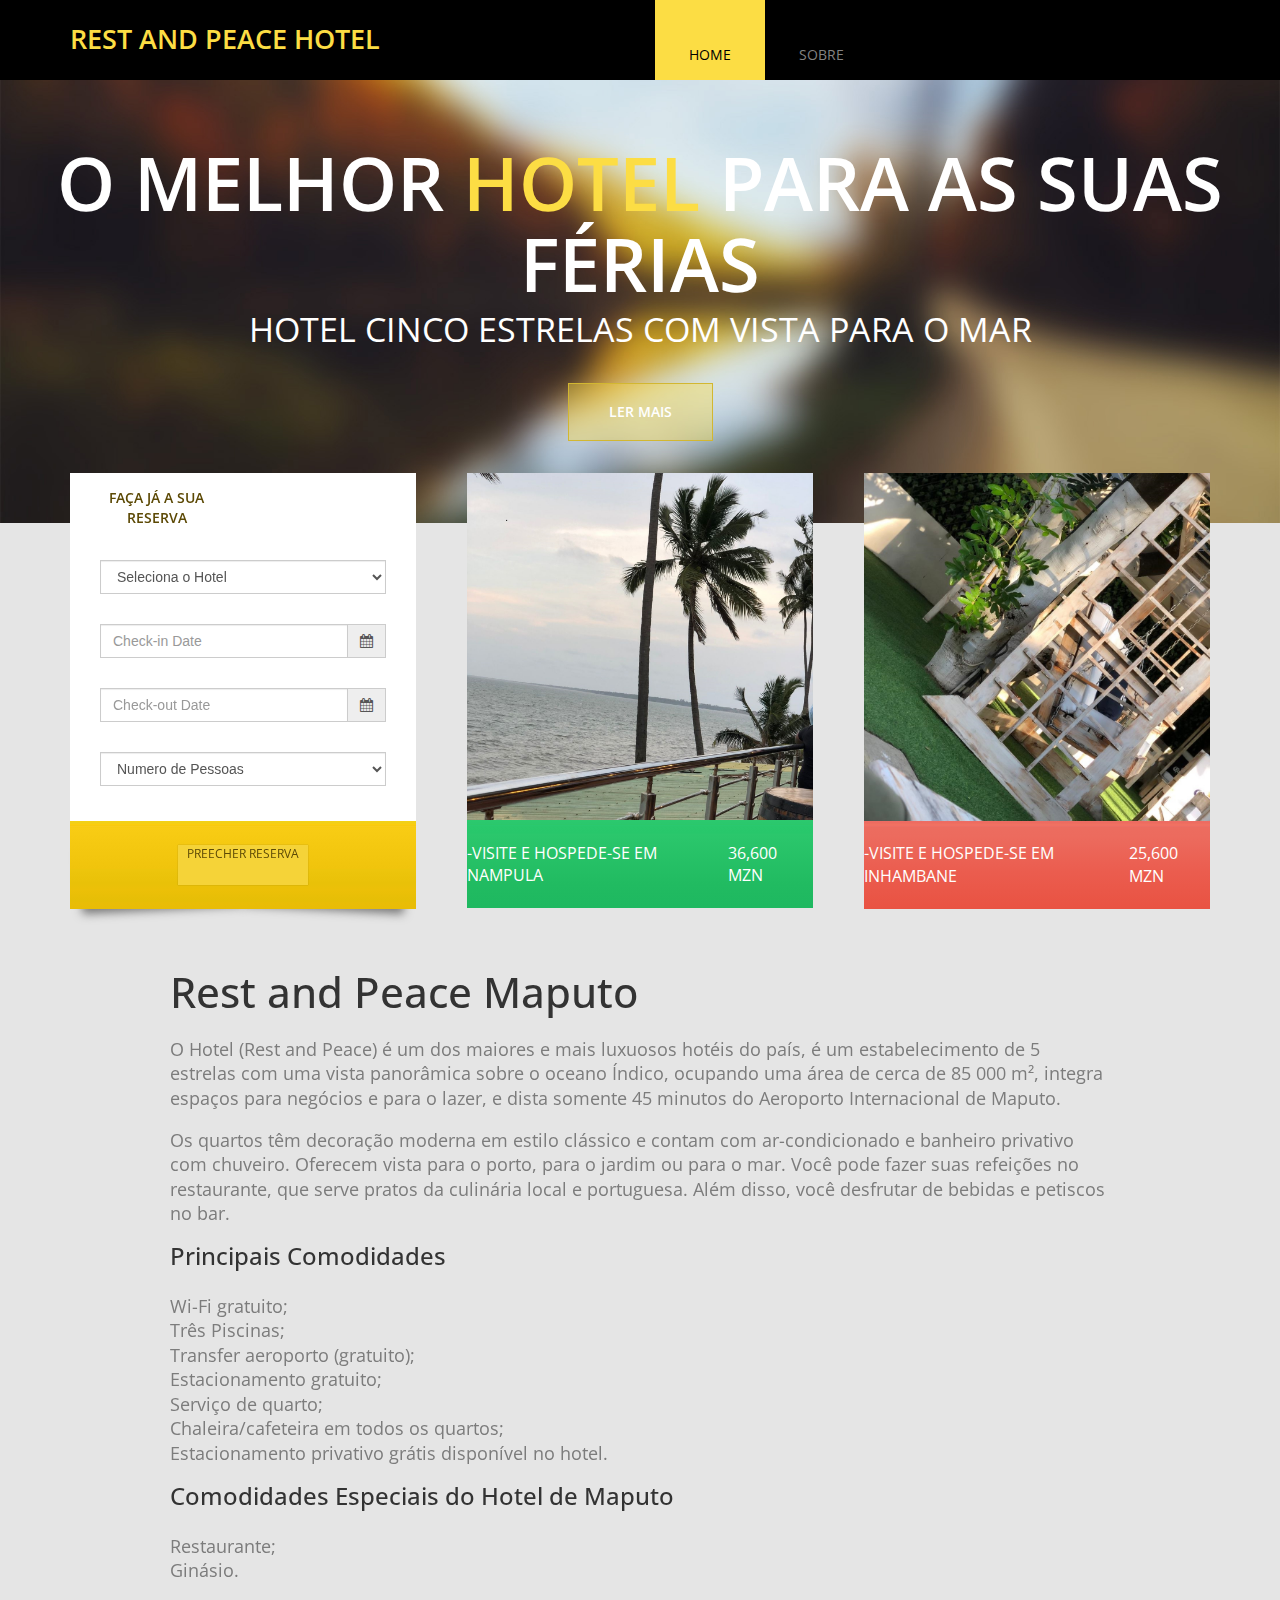
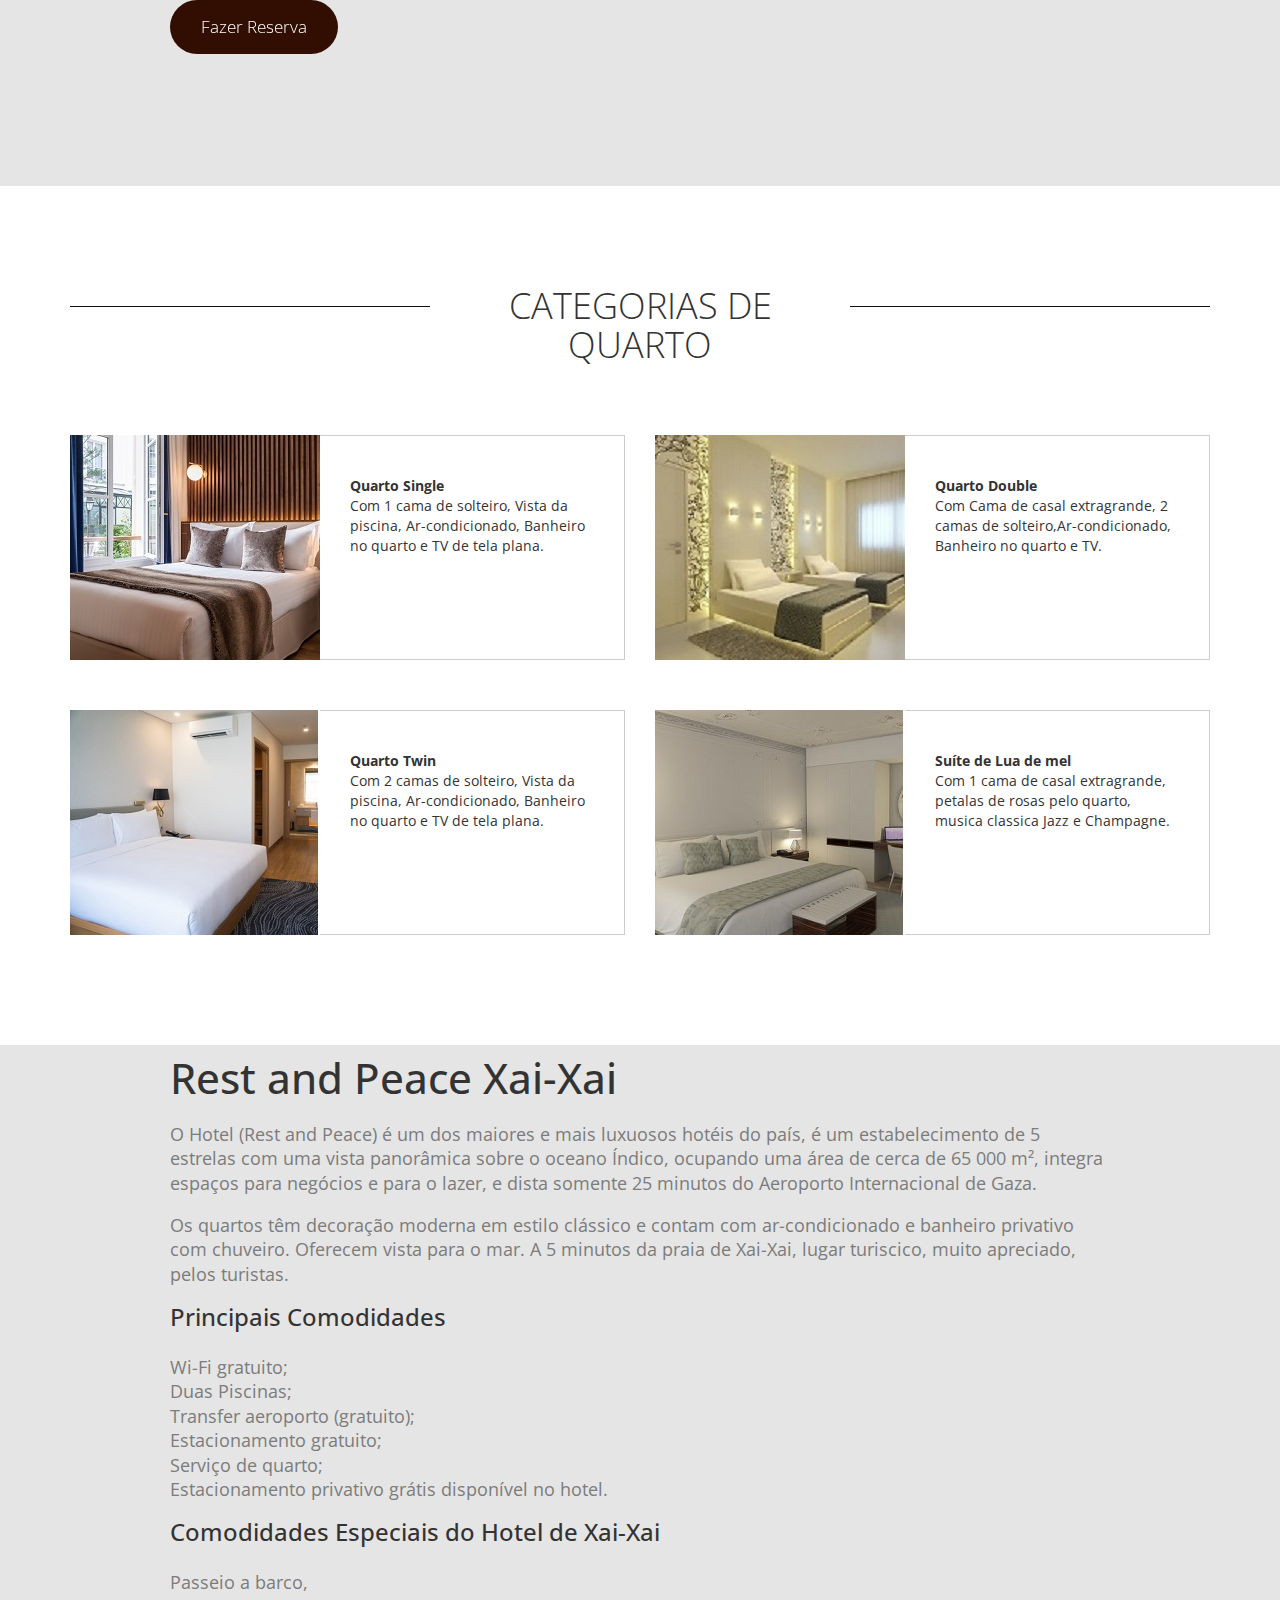
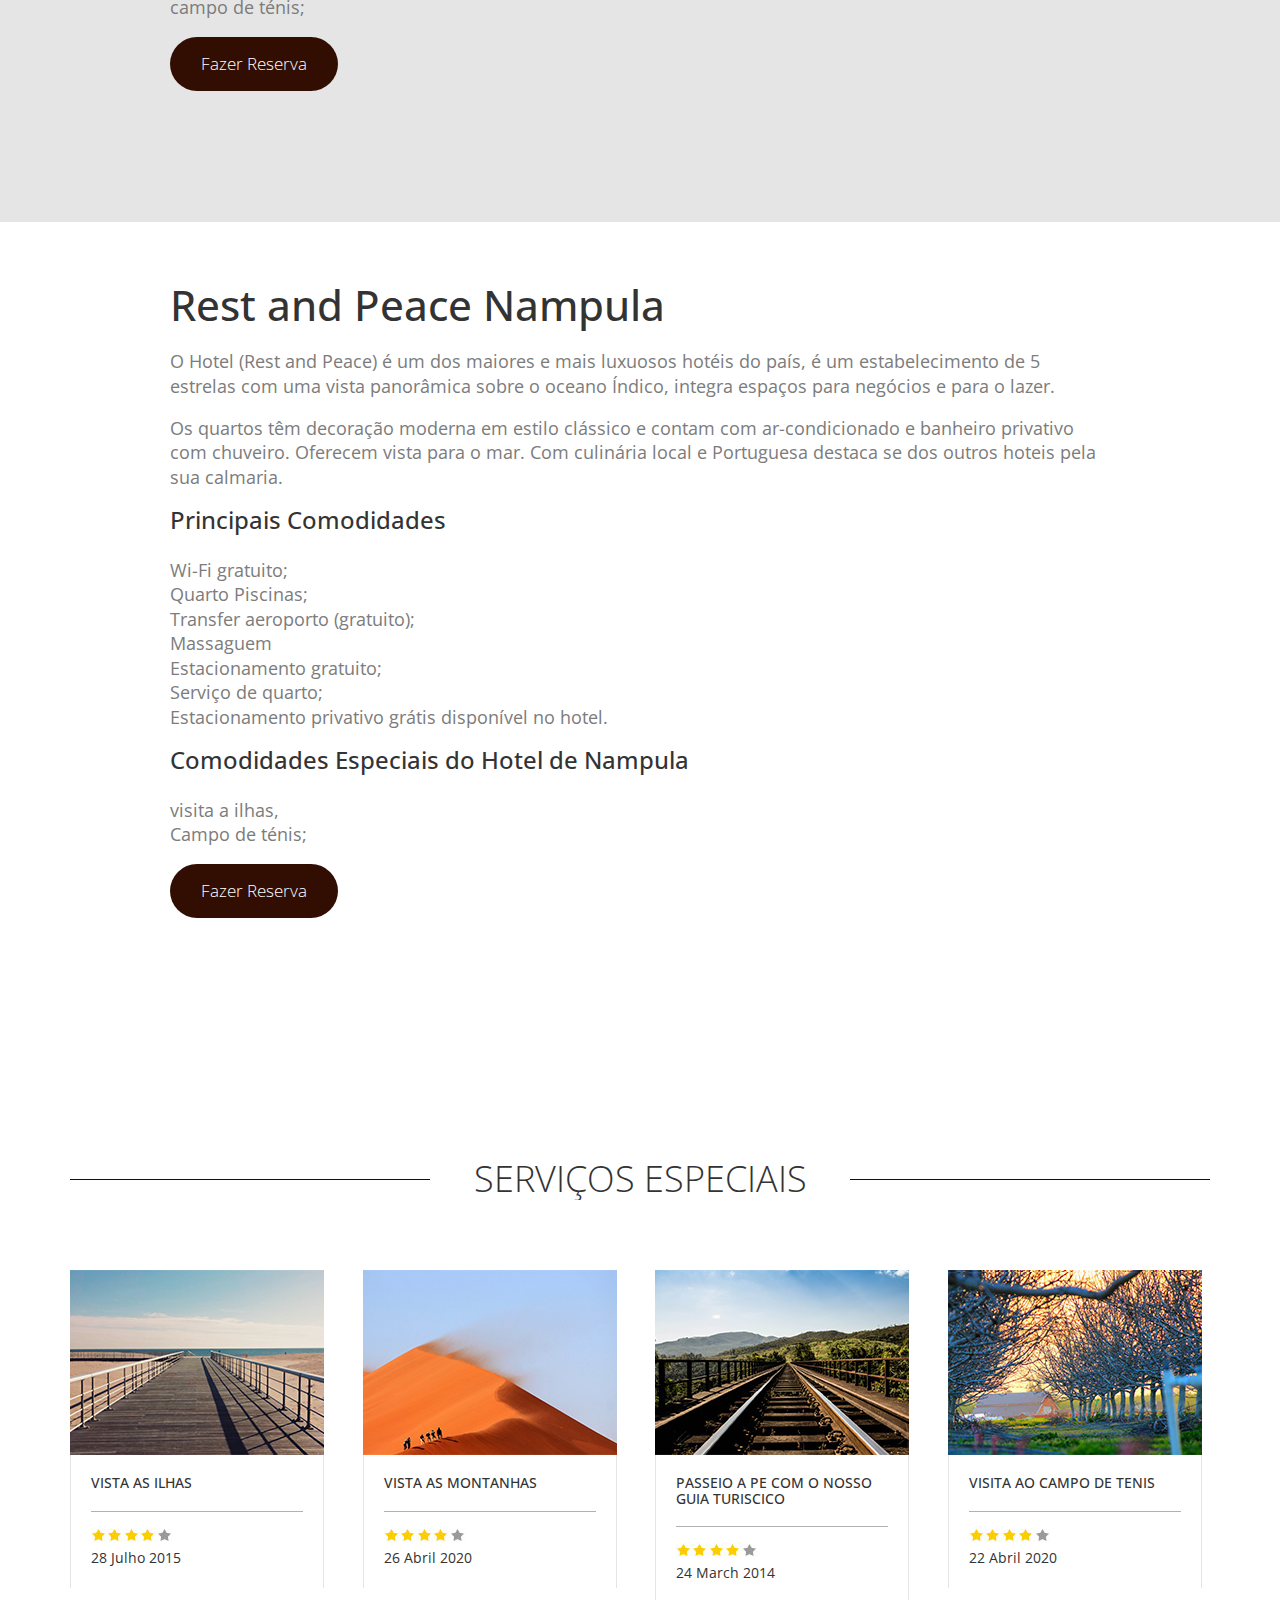
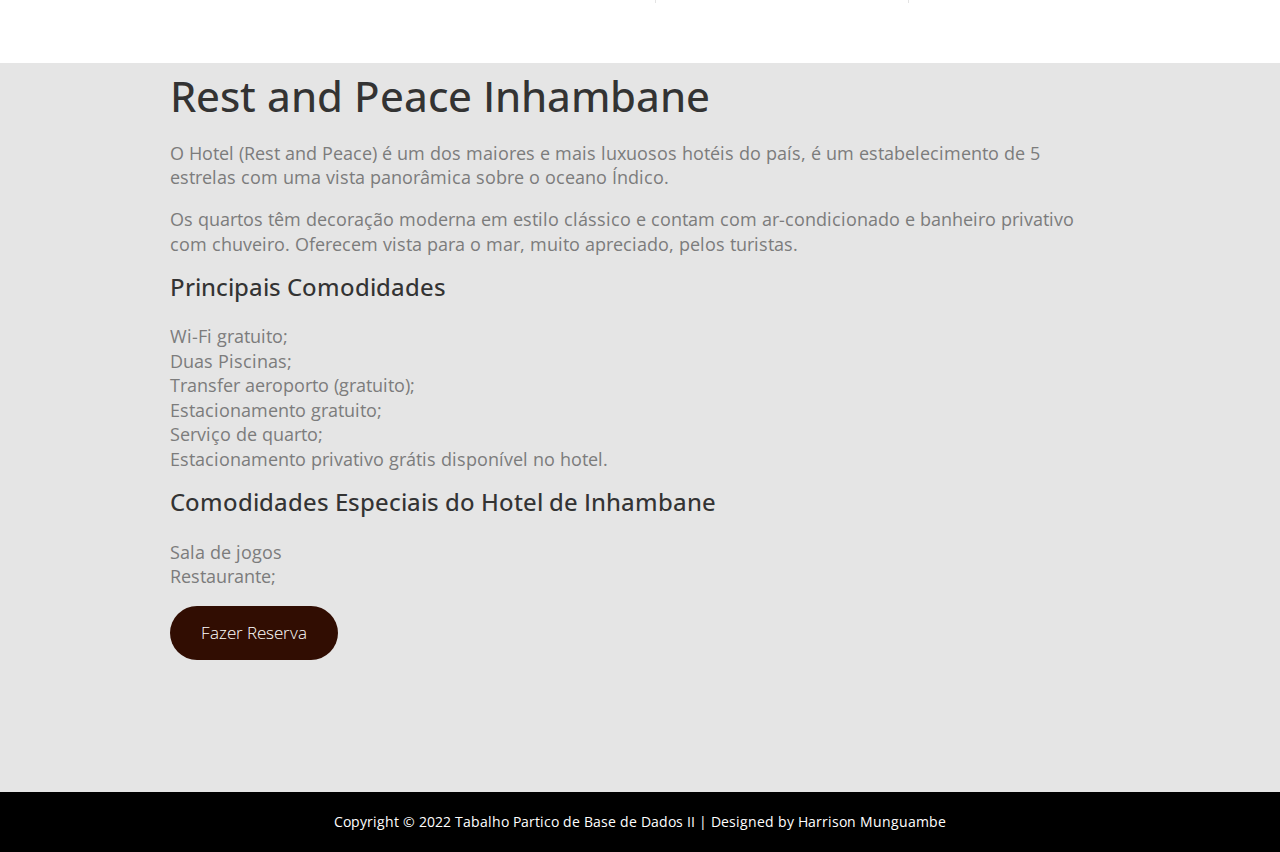
==== commit 2d907d92: "g" ====
--- a/index.html
+++ b/index.html
@@ -107,7 +107,7 @@
                   aria-controls="hotel"
                   role="tab"
                   data-toggle="tab"
-                  >Faça já o Booking em um dos nossos Hoteis
+                  >Faça já a sua reserva
                 </a>
               </li>
               <!-- <li role="presentation">
